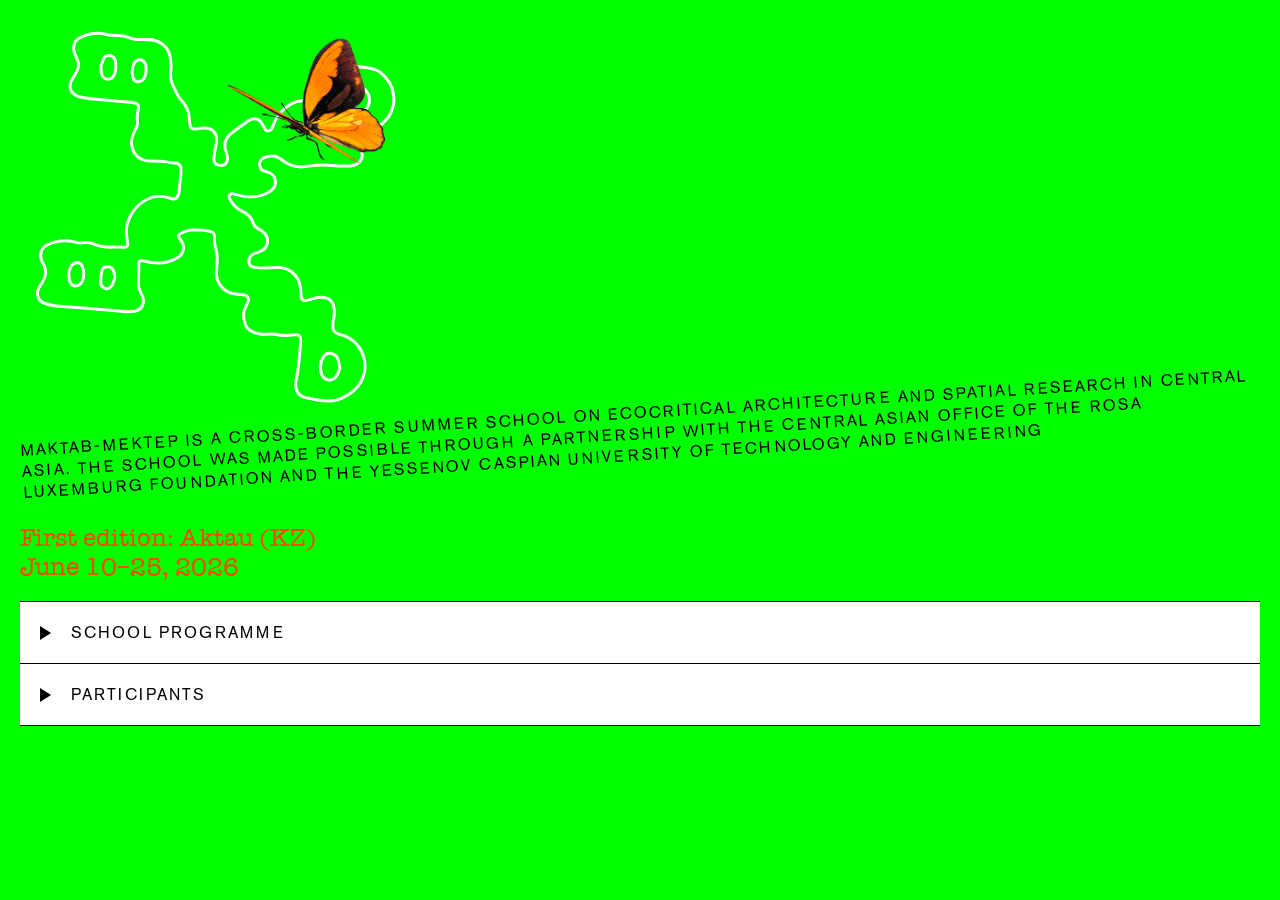
==== index2.html @ 74e18997 "Add coming soon page, preserve full site in index2.html Co-Authored-By: Claude Sonnet 4.6 <noreply@a" ====
<!DOCTYPE html>
<html lang="en">
<head>
  <meta charset="UTF-8">
  <meta name="viewport" content="width=device-width, initial-scale=1.0">
  <title>Maktab Mektep</title>
  <link rel="preload" href="fonts/AkzidenzGroteskPro-Regular.otf" as="font" type="font/otf" crossorigin>
  <link rel="preload" href="fonts/AmericanTypewriter.ttc" as="font" type="font/ttc" crossorigin>
  <link rel="stylesheet" href="style.css">
</head>
<body>
  <div id="logo-wrap">
    <img id="logo" src="logo/logo.svg" alt="Logo">
    <img id="butterfly" src="butterfly.gif" alt="">
    <img id="butterfly2" src="butterfly2.gif" alt="">
  </div>
  <div id="intro-text">MAKTAB-MEKTEP IS A CROSS-BORDER SUMMER SCHOOL ON ECOCRITICAL ARCHITECTURE AND SPATIAL RESEARCH IN CENTRAL ASIA. THE SCHOOL WAS MADE POSSIBLE THROUGH A PARTNERSHIP WITH THE CENTRAL ASIAN OFFICE OF THE ROSA LUXEMBURG FOUNDATION AND THE YESSENOV CASPIAN UNIVERSITY OF TECHNOLOGY AND ENGINEERING</div>
  <div id="logo-caption">First edition: Aktau (KZ)<br>June 10–25, 2026</div>
  <div id="accordion">
    <button id="accordion-toggle" class="accordion-toggle">School Programme</button>
    <div id="schedule"></div>
  </div>
  <div id="participants-accordion">
    <button id="participants-toggle" class="accordion-toggle">Participants</button>
    <div id="participants-list"></div>
  </div>
  <script src="schedule.js"></script>
  <script src="participants.js"></script></body>
</html>
---- style.css ----
@font-face {
  font-family: 'AkzidenzGrotesk';
  src: url('fonts/AkzidenzGroteskPro-Regular.otf') format('opentype');
}
@font-face {
  font-family: 'AmericanTypewriter';
  src: url('fonts/AmericanTypewriter.ttc') format('truetype');
}
body {
  background-color: rgb(0, 255, 0);
  margin: 0;
  padding: 20px;
  box-sizing: border-box;
}
#intro-text {
  transform: rotate(-3.5deg);
  transform-origin: top left;
  font-family: 'AkzidenzGrotesk', sans-serif;
  font-weight: normal;
  font-size: 16px;
  text-transform: uppercase;
  letter-spacing: 0.1lh;
  margin: 0 0 20px 0;
}
h2, .event-time, .event-title {
  line-height: 1.35;
  font-family: 'AmericanTypewriter', serif;
  font-weight: normal;
  font-size: 18px;
  text-transform: uppercase;
  letter-spacing: 0.05lh;
  margin: 0;
}
#logo-wrap {
  position: relative;
  margin-bottom: 20px;
  width: 30vw;
  max-width: 800px;
}
#butterfly {
  position: absolute;
  top: 0;
  left: 66%;
  width: 30%;
  z-index: 10;
  pointer-events: none;
  display: none;
}
#butterfly2 {
  position: absolute;
  top: -10%;
  left: 40%;
  width: 60%;
  z-index: 10;
  pointer-events: none;
  transform: scaleX(-1);
}
#logo {
  display: block;
  width: 30vw;
  max-width: 800px;
  max-height: 60vh;
  height: auto;
}
#logo-caption {
  font-family: 'AmericanTypewriter', serif;
  font-size: 25px;
  font-weight: normal;
  color: orangered;
  transform-origin: top left;
  white-space: nowrap;
  margin: 20px 0;
}
.accordion-toggle {
  all: unset;
  cursor: pointer;
  font-family: 'AkzidenzGrotesk', sans-serif;
  font-size: 16px;
  font-weight: normal;
  text-transform: uppercase;
  letter-spacing: 0.1lh;
  display: flex;
  justify-content: flex-start;
  align-items: center;
  width: 100%;
  padding: 20px 0;
  background-color: white;
  border-top: 1px solid black;
  border-bottom: 1px solid black;
  box-sizing: border-box;
}
#participants-toggle {
  border-top: none;
}
.accordion-toggle::before {
  content: '';
  display: inline-block;
  width: 0;
  height: 0;
  border-top: 7px solid transparent;
  border-bottom: 7px solid transparent;
  border-left: 11px solid black;
  margin-left: 20px;
  margin-right: 20px;
  flex-shrink: 0;
  transition: transform 0.2s;
  transform-origin: center center;
}
.accordion-toggle.open {
  border-bottom: none;
}
.accordion-toggle.open::before {
  transform: rotate(90deg);
}
#schedule,
#participants-list {
  display: none;
  background-color: white;
  padding-left:20px;
    padding-right:20px;
    padding-bottom:20px;
}
.participant {
  font-family: 'AmericanTypewriter', serif;
  font-size: 18px;
  line-height: 1.35;
    letter-spacing: 0.05lh;
}
.day-block {
  margin-bottom: 20px;
}
.day-block.past {
  opacity: 0.4;
}
.day-title {
    font-family: 'AkzidenzGrotesk', sans-serif;
  margin: 0 0 20px 0;
  padding-top: 20px;
  text-align: center;
}
hr {
  border: none;
  border-top: 1px solid black;
  margin: 0 0 0 0;
}
.event-row {
  display: grid;
  grid-template-columns: 140px 1fr;
  gap: 0 20px;
  margin-bottom: 0;
  max-width: 800px;
}
.event-time {
  color: #000;
  white-space: nowrap;
}
.event-title {
  color: #000;
  text-transform: none;

}
@media (max-width: 600px) {
  .event-row {
    grid-template-columns: 1fr;
    gap: 0;
  }
  #logo-wrap {
    width: 70vw;
  }
  #logo {
    width: 70vw;
  }
}
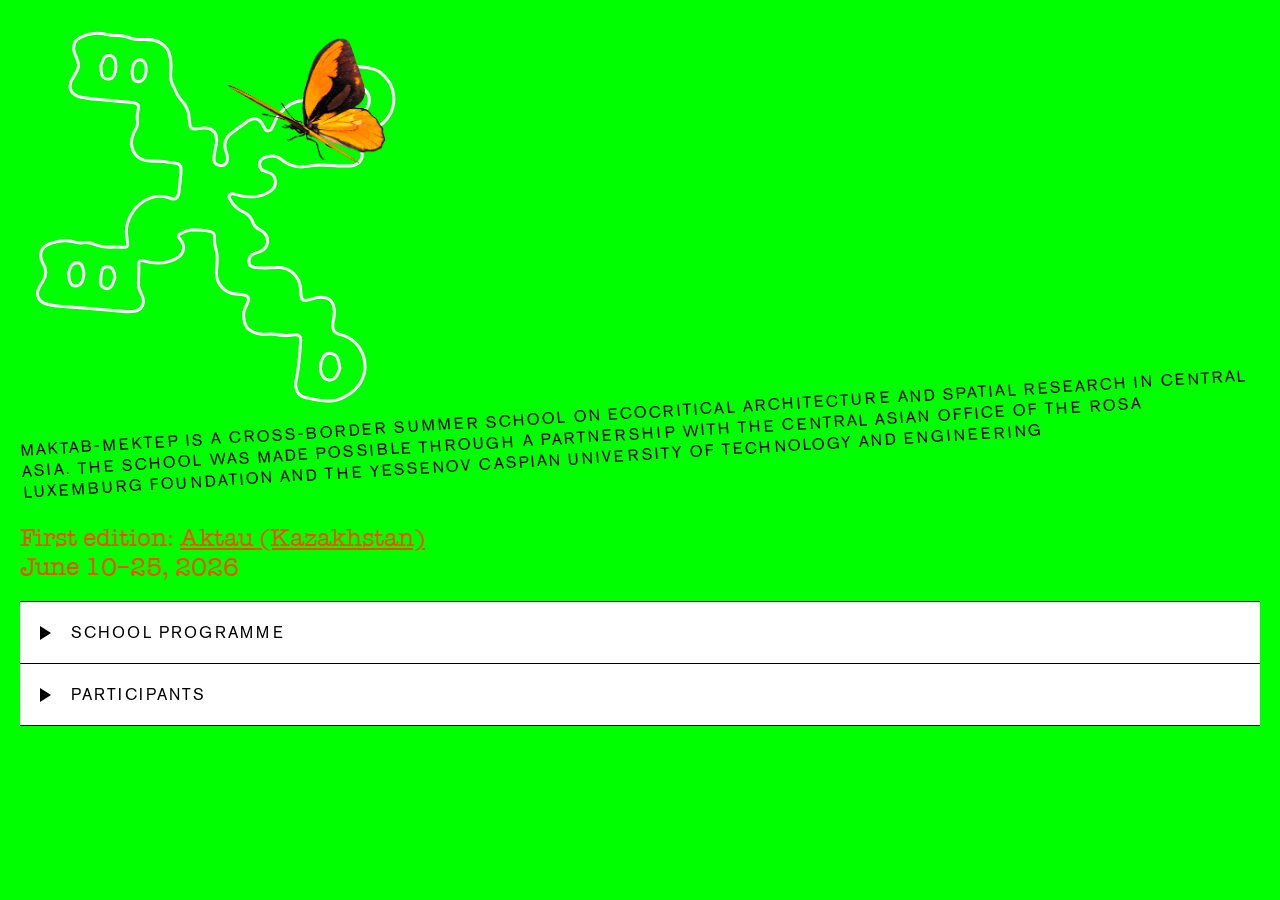
==== commit ee643d8d: "Update participants list, fix accordion border, add Aktau map link Co-Authored-By: Claude Sonnet 4.6" ====
--- a/index2.html
+++ b/index2.html
@@ -15,7 +15,7 @@
     <img id="butterfly2" src="butterfly2.gif" alt="">
   </div>
   <div id="intro-text">MAKTAB-MEKTEP IS A CROSS-BORDER SUMMER SCHOOL ON ECOCRITICAL ARCHITECTURE AND SPATIAL RESEARCH IN CENTRAL ASIA. THE SCHOOL WAS MADE POSSIBLE THROUGH A PARTNERSHIP WITH THE CENTRAL ASIAN OFFICE OF THE ROSA LUXEMBURG FOUNDATION AND THE YESSENOV CASPIAN UNIVERSITY OF TECHNOLOGY AND ENGINEERING</div>
-  <div id="logo-caption">First edition: Aktau (KZ)<br>June 10–25, 2026</div>
+  <div id="logo-caption">First edition: <a href="https://maps.app.goo.gl/nX8uv4wbT4VppTAu6" target="_blank">Aktau (Kazakhstan)</a><br>June 10–25, 2026</div>
   <div id="accordion">
     <button id="accordion-toggle" class="accordion-toggle">School Programme</button>
     <div id="schedule"></div>
--- a/style.css
+++ b/style.css
@@ -71,6 +71,10 @@
   white-space: nowrap;
   margin: 20px 0;
 }
+#logo-caption a {
+  color: inherit;
+  text-decoration: underline;
+}
 .accordion-toggle {
   all: unset;
   cursor: pointer;
@@ -116,9 +120,10 @@
 #participants-list {
   display: none;
   background-color: white;
-  padding-left:20px;
-    padding-right:20px;
-    padding-bottom:20px;
+  padding-left: 20px;
+  padding-right: 20px;
+  padding-bottom: 20px;
+  border-bottom: 1px solid black;
 }
 .participant {
   font-family: 'AmericanTypewriter', serif;
